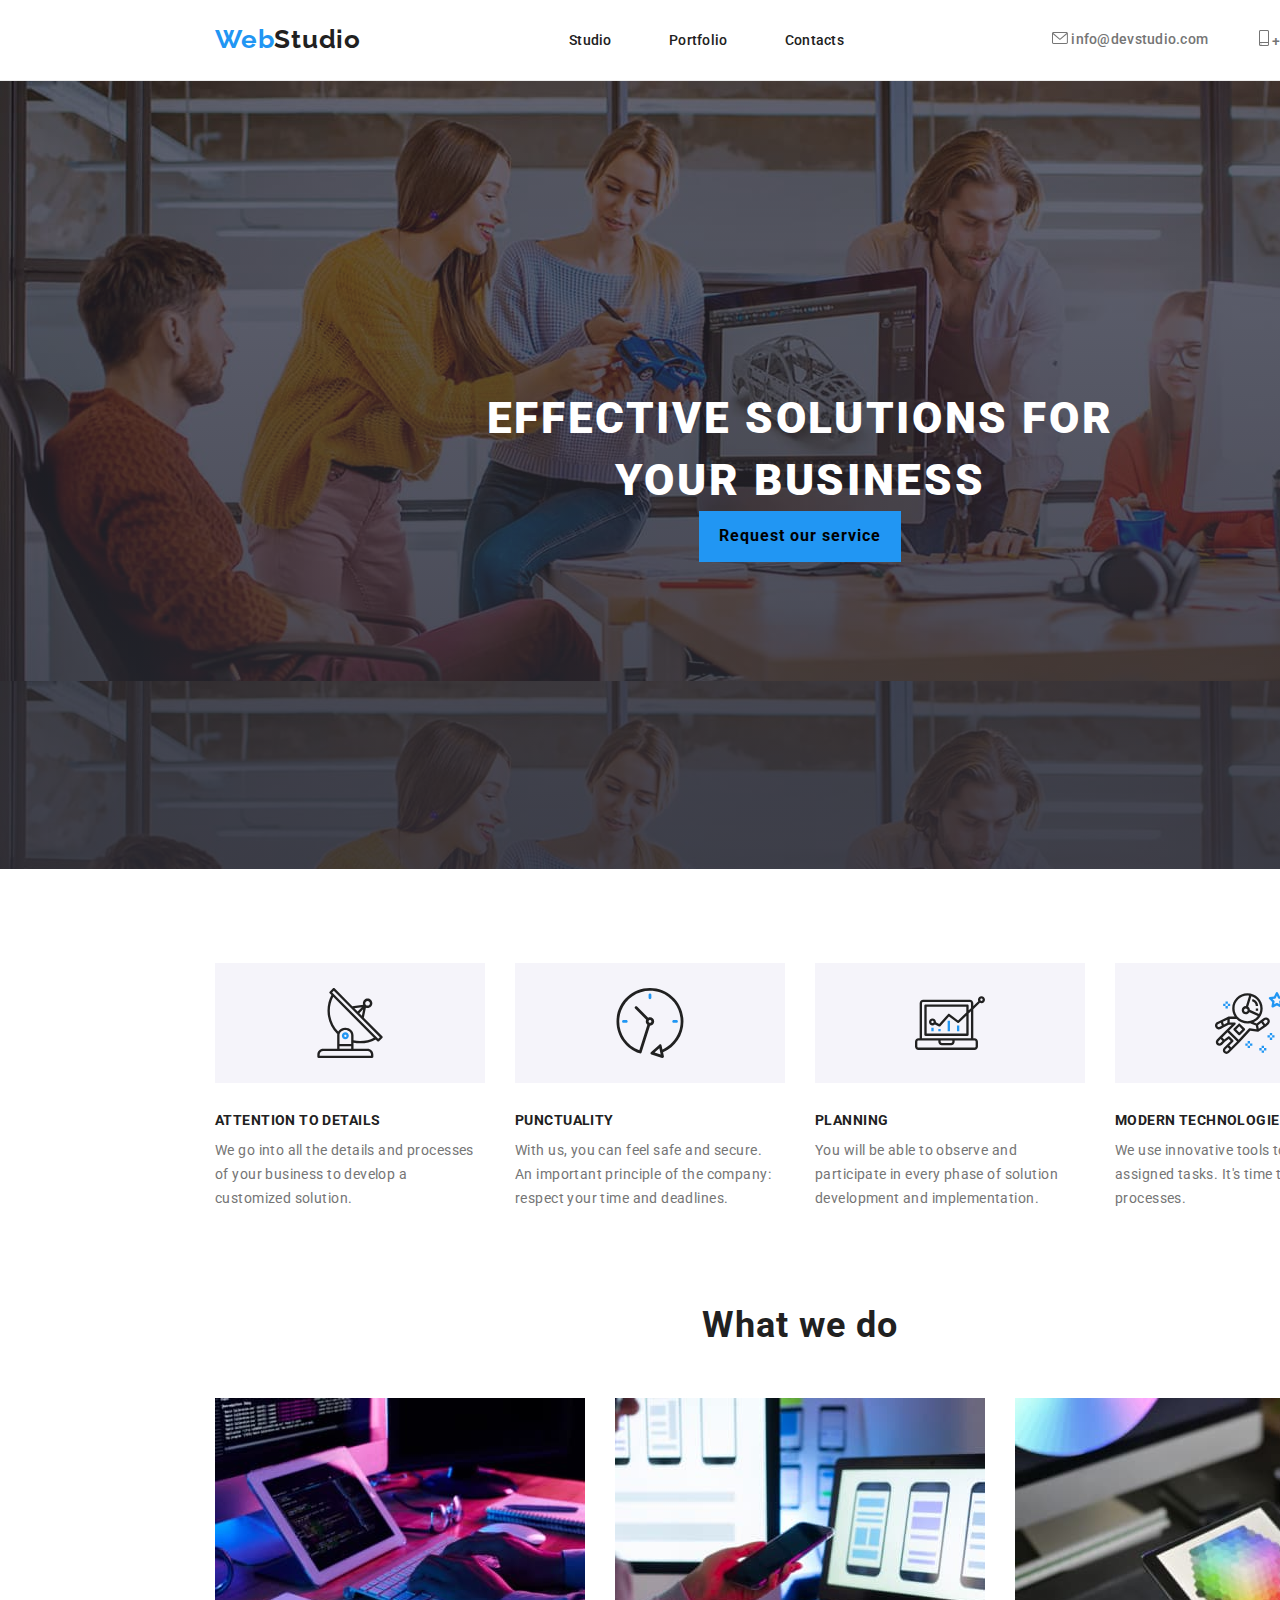
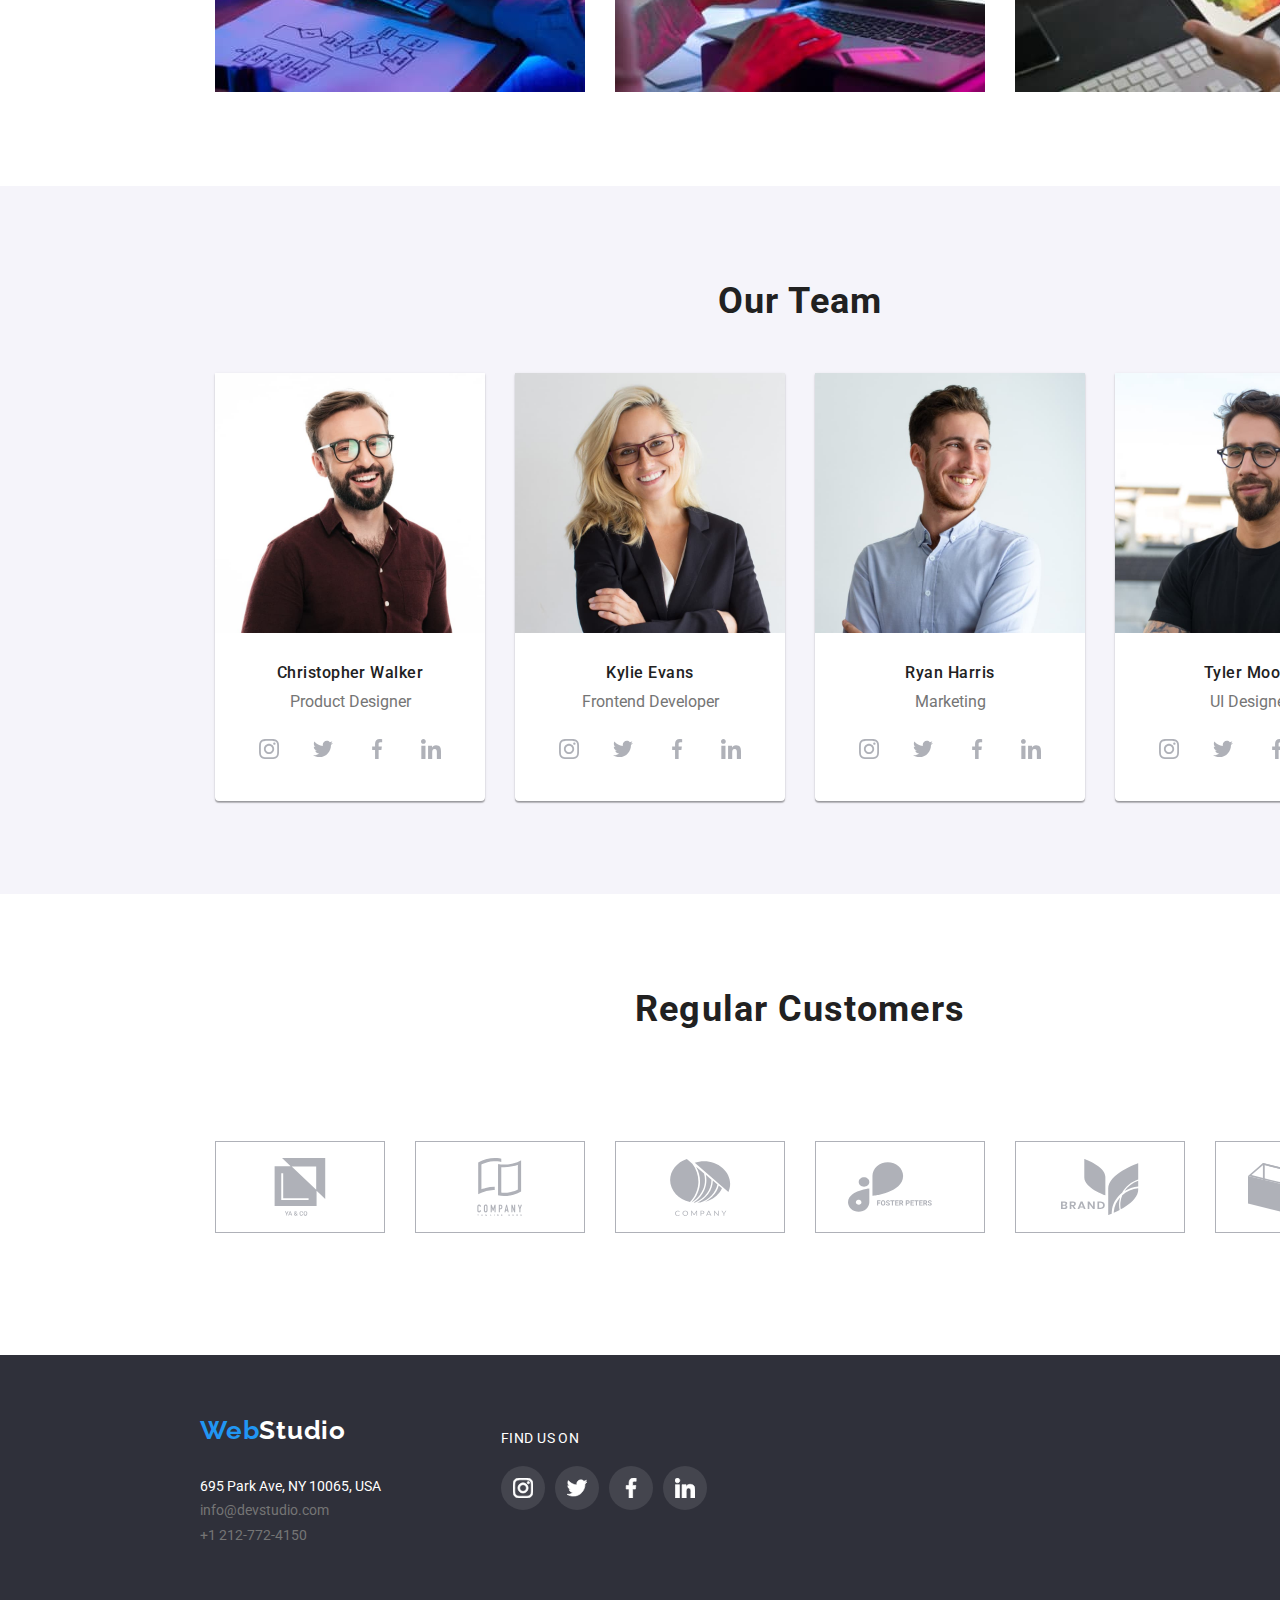
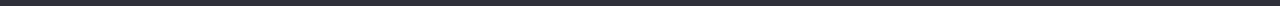
==== index.html @ 1fd12583 "Initial commit" ====
<!DOCTYPE html>
<html lang="en">
  <head>
    <meta charset="UTF-8" />
    <meta name="viewport" content="width=device-width, initial-scale=1.0" />
    <title>Studio</title>
    <!-- Normalizare stiluri/> -->

    <link
      rel="stylesheet"
      href="https://cdnjs.cloudflare.com/ajax/libs/modern-normalize/1.0.0/modern-normalize.min.css"
    />
    <!-- Import fonturi/> -->

    <link rel="preconnect" href="https://fonts.googleapis.com" />
    <link rel="preconnect" href="https://fonts.gstatic.com" crossorigin />
    <link
      href="https://fonts.googleapis.com/css2?family=Raleway:ital,wght@0,100..900;1,100..900&family=Roboto:ital,wght@0,100;0,300;0,400;0,500;0,700;0,900;1,100;1,300;1,400;1,500;1,700;1,900&display=swap"
      rel="stylesheet"
    />
    <!--Link la stiluri css /> -->

    <link rel="stylesheet" href="./css/style.css" />
  </head>
  <body>
    <!--header section-->

    <header class="header section">
      <div class="header container">
        <div class="header__logo">
          <a href="#"
            ><p><span>Web</span>Studio</p></a
          >
        </div>
        <nav class="header__navigation">
          <ul>
            <li><a href="./index.html">Studio</a></li>
            <li><a href="./portfolio.html">Portfolio</a></li>
            <li><a href="">Contacts</a></li>
          </ul>
        </nav>
        <div class="header__info">
          <div class="header__info__email">
            <a href="mailto:info@devstudio.com">
              <svg class="header__info_icon1">
                <use href="./images/icons.svg#icon-envelope" />
              </svg>
              info@devstudio.com</a
            >
          </div>
          <div class="header__info__tel">
            <a href="tel:+12127724150">
              <svg class="header__info_icon2">
                <use href="./images/icons.svg#icon-smartphone" />
              </svg>
              +1 212-772-4150</a
            >
          </div>
        </div>
      </div>
    </header>
    <!--portiune principala a paginii Studio -->
    <main>
      <!--Hero section-->

      <section class="hero-section section">
        <div class="hero-section container">
          <h1 class="hero-section__title">
            EFFECTIVE SOLUTIONS FOR <br />YOUR BUSINESS
          </h1>
          <button class="hero-section__service" type="button">
            Request our service
          </button>
        </div>
      </section>
      <!--What we do section-->

      <section class="we-do-section section">
        <ul class="we-do-section__list container">
          <li>
            <div class="we-do-section__benefits">
              <svg class="we-do-section__icon">
                <use href="./images/icons.svg#icon-antenna" />
              </svg>
            </div>
            <h5>ATTENTION TO DETAILS</h5>
            <p>
              We go into all the details and processes <br />
              of your business to develop a <br />customized solution.
            </p>
          </li>
          <li>
            <div class="we-do-section__benefits">
              <svg class="we-do-section__icon">
                <use href="./images/icons.svg#icon-clock" />
              </svg>
            </div>
            <h5>PUNCTUALITY</h5>
            <p>
              With us, you can feel safe and secure. <br />An important
              principle of the company: <br />respect your time and deadlines.
            </p>
          </li>
          <li>
            <div class="we-do-section__benefits">
              <svg class="we-do-section__icon">
                <use href="./images/icons.svg#icon-diagram" />
              </svg>
            </div>
            <h5>PLANNING</h5>
            <p>
              You will be able to observe and <br />participate in every phase
              of solution <br />development and implementation.
            </p>
          </li>
          <li>
            <div class="we-do-section__benefits">
              <svg class="we-do-section__icon">
                <use href="./images/icons.svg#icon-astronaut" />
              </svg>
            </div>
            <h5>MODERN TECHNOLOGIES</h5>
            <p>
              We use innovative tools to solve <br />assigned tasks. It's time
              to simplify work <br />processes.
            </p>
          </li>
        </ul>
        <h2 class="we-do-section__title">What we do</h2>
        <!--div cu imagini-->
        <div class="we-do-section_images container">
          <img
            src="./images/img1.jpg"
            alt="imagine cu computer"
            width="370"
            height="294"
          />
          <img
            src="./images/img2.jpg"
            alt="imagine cu tel mobile"
            width="370"
            height="294"
          />
          <img
            src="./images/img3.jpg"
            alt="img  cu tableta"
            width="370"
            height="294"
          />
        </div>
      </section>
      <!--Our Team section-->

      <section class="team-section section">
        <h2 class="team-section__title">Our Team</h2>
        <!--Container cu carduri despre membrii echipei-->
        <div class="team-section__cards container">
          <!--Container 1-->
          <div class="team-section__card">
            <img
              src="./images/img4.jpg"
              alt="Christopher Walker imagine"
              width="270"
              height="260"
            />
            <p class="team-section__card__nume">Christopher Walker</p>
            <p class="team-section__card__job">Product Designer</p>
            <ul class="team-section__card__social">
              <li>
                <a href="">
                  <svg class="icon_social">
                    <use href="./images/icons.svg#icon-instagram" />
                  </svg>
                </a>
              </li>
              <li>
                <a href="">
                  <svg class="icon_social">
                    <use href="./images/icons.svg#icon-twitter" />
                  </svg>
                </a>
              </li>
              <li>
                <a href="">
                  <svg class="icon_social">
                    <use href="./images/icons.svg#icon-facebook" />
                  </svg>
                </a>
              </li>
              <li>
                <a href="">
                  <svg class="icon_social">
                    <use href="./images/icons.svg#icon-linkedin" />
                  </svg>
                </a>
              </li>
            </ul>
          </div>
          <!--Container 2-->
          <div class="team-section__card">
            <img
              src="./images/img5.jpg"
              alt="Kylie Evans imagine"
              width="270"
              height="260"
            />
            <p class="team-section__card__nume">Kylie Evans</p>
            <p class="team-section__card__job">Frontend Developer</p>
            <ul class="team-section__card__social">
              <li>
                <a href="">
                  <svg class="icon_social">
                    <use href="./images/icons.svg#icon-instagram" />
                  </svg>
                </a>
              </li>
              <li>
                <a href="">
                  <svg class="icon_social">
                    <use href="./images/icons.svg#icon-twitter" />
                  </svg>
                </a>
              </li>
              <li>
                <a href="">
                  <svg class="icon_social">
                    <use href="./images/icons.svg#icon-facebook" />
                  </svg>
                </a>
              </li>
              <li>
                <a href="">
                  <svg class="icon_social">
                    <use href="./images/icons.svg#icon-linkedin" />
                  </svg>
                </a>
              </li>
            </ul>
          </div>
          <!--Container 3-->
          <div class="team-section__card">
            <img
              src="./images/img6.jpg"
              alt="Ryan Harris imagine"
              width="270"
              height="260"
            />
            <p class="team-section__card__nume">Ryan Harris</p>
            <p class="team-section__card__job">Marketing</p>
            <ul class="team-section__card__social">
              <li>
                <a href="">
                  <svg class="icon_social">
                    <use href="./images/icons.svg#icon-instagram" />
                  </svg>
                </a>
              </li>
              <li>
                <a href="">
                  <svg class="icon_social">
                    <use href="./images/icons.svg#icon-twitter" />
                  </svg>
                </a>
              </li>
              <li>
                <a href="">
                  <svg class="icon_social">
                    <use href="./images/icons.svg#icon-facebook" />
                  </svg>
                </a>
              </li>
              <li>
                <a href="">
                  <svg class="icon_social">
                    <use href="./images/icons.svg#icon-linkedin" />
                  </svg>
                </a>
              </li>
            </ul>
          </div>
          <!--Container 4-->
          <div class="team-section__card">
            <img
              src="./images/img7.jpg"
              alt="Tyler Moore imagine"
              width="270"
              height="260"
            />
            <p class="team-section__card__nume">Tyler Moore</p>
            <p class="team-section__card__job">UI Designer</p>
            <ul class="team-section__card__social">
              <li>
                <a href="">
                  <svg class="icon_social">
                    <use href="./images/icons.svg#icon-instagram" />
                  </svg>
                </a>
              </li>
              <li>
                <a href="">
                  <svg class="icon_social">
                    <use href="./images/icons.svg#icon-twitter" />
                  </svg>
                </a>
              </li>
              <li>
                <a href="">
                  <svg class="icon_social">
                    <use href="./images/icons.svg#icon-facebook" />
                  </svg>
                </a>
              </li>
              <li>
                <a href="">
                  <svg class="icon_social">
                    <use href="./images/icons.svg#icon-linkedin" />
                  </svg>
                </a>
              </li>
            </ul>
          </div>
        </div>
      </section>

      <!--Our Regular Customer section-->
      <section class="customer section">
        <h2 class="customer__title">Regular Customers</h2>
        <!--Container cu sigle-->
        <div class="customer_sigle container">
          <ul class="customer__sigle__list">
            <li>
              <div class="customer__sigla">
                <svg class="customer_icon">
                  <use href="./images/icons.svg#icon-company1" />
                </svg>
              </div>
            </li>
            <li>
              <div class="customer__sigla">
                <svg class="customer_icon">
                  <use href="./images/icons.svg#icon-company2" />
                </svg>
              </div>
            </li>
            <li>
              <div class="customer__sigla">
                <svg class="customer_icon">
                  <use href="./images/icons.svg#icon-company3" />
                </svg>
              </div>
            </li>
            <li>
              <div class="customer__sigla">
                <svg class="customer_icon">
                  <use href="./images/icons.svg#icon-company4" />
                </svg>
              </div>
            </li>
            <li>
              <div class="customer__sigla">
                <svg class="customer_icon">
                  <use href="./images/icons.svg#icon-company5" />
                </svg>
              </div>
            </li>
            <li>
              <div class="customer__sigla">
                <svg class="customer_icon">
                  <use href="./images/icons.svg#icon-company6" />
                </svg>
              </div>
            </li>
          </ul>
        </div>
      </section>
    </main>
    <!--Footer section-->

    <footer class="footer section">
      <div class="footer container">
        <div class="footer__logo">
          <a href="#"
            ><p><span>Web</span>Studio</p></a
          >
        </div>
        <address class="footer__address">
          695 Park Ave, NY 10065, USA <br />
          <a href="mailto:info@devstudio.com">info@devstudio.com</a><br />
          <a href="tel:+12127724150">+1 212-772-4150</a>
        </address>
        <div class="footer__social">
          <p>FIND US ON</p>
          <ul class="footer__social__list">
            <li>
              <a href="">
                <svg class="footer_icon_social">
                  <use href="./images/icons.svg#icon-instagram" />
                </svg>
              </a>
            </li>
            <li>
              <a href="">
                <svg class="footer_icon_social">
                  <use href="./images/icons.svg#icon-twitter" />
                </svg>
              </a>
            </li>
            <li>
              <a href="">
                <svg class="footer_icon_social">
                  <use href="./images/icons.svg#icon-facebook" />
                </svg>
              </a>
            </li>
            <li>
              <a href="">
                <svg class="footer_icon_social">
                  <use href="./images/icons.svg#icon-linkedin" />
                </svg>
              </a>
            </li>
          </ul>
        </div>
      </div>
    </footer>
  </body>
</html>
---- css/style.css ----
:root {
    --blue: #2196F3;
    --white: #FFFFFF;
    --black: #212121;
    --gray: #757575;
    --black-background: #2F303A;
    --gray-background: #F5F4FA;
    --gray-icon: #afb1b8;
    --primary-font: 'Roboto', sans-serif;
    --secondary-font: 'Raleway', sans-serif;
}
* {
    margin: 0;
    padding: 0;
    box-sizing: border-box;
}
body {
font-family: var(--primary-font);
color: var(--black);
}

.section {
    width: 1600px;
    margin: 0 auto;
    padding: 94px 0;
}
.container {
    width: 1200px;
    display: flex;
    margin: auto;
}

/* Header section style*/
.header.section {
    width: 1600px;
    padding: 0;
    border-bottom: 1px solid #ECECEC;
}
.header.container {
    height: 80px;
    justify-content:space-between;
    align-items: center;
    padding: 0 15px;
}
.header__logo a,
.footer__logo a {
    font-family: var(--secondary-font);
    font-size: 26px;
    font-weight: 700;
    line-height: 1.2;
    letter-spacing: 0.03em;
    text-decoration: none;
}
.header__logo a {
    color: var(--black)
}
.header__logo span,
.footer__logo span {
    color: var(--blue)
}

.header__navigation ul {
    list-style: none;
    display: flex;
    width: 275px;
    justify-content: space-between;
}

.header__navigation a {
    color: var(--black)
} 
.header__info {
    display: flex;
    width: 333px;
    justify-content: space-between;
}
.header__navigation a,
.header__info a {
    text-decoration: none;
    font-weight: 500;
    font-size: 14px;
    line-height: 1.14;
    letter-spacing: 0.02em;
}
.header__info a {
    color: var(--gray);
}

.header__info_icon1 {
    width: 16px;
    height: 12px;
}
.header__info_icon2 {
    width: 10px;
    height: 16px;
}

.header__navigation a:hover,
.header__navigation a:focus {
    color: var(--blue);
}

.header__info__email a:hover,
.header__info__email a:focus {
    stroke: var(--blue);
    color: var(--blue);
}
.header__info__tel a:hover,
.header__info__tel a:focus {
    stroke: var(--blue);
    color: var(--blue);
}
/* Hero section style*/

.hero-section.section {
    background-color: #C4C4C4;
    background-image: linear-gradient(rgba(47, 48, 58, 0.4), rgba(47, 48, 58, 0.8)), 
    url("../images/Img_bg_1.jpg");
}
.hero-section.container {
    height: 600px;
    text-align: center;
    flex-direction: column;
    justify-content: center;
    align-items: center;
    color: var(--white);
 
}
.hero-section__title {
    font-weight: 900;
    font-size: 44px;
    line-height: 1.4;
    letter-spacing: 0.06em;
}
.hero-section__service {
    font-weight: 700;
    font-size: 16px;
    line-height: 1.9;
    letter-spacing: 0.06em;
    background-color: var(--blue);
    /* color: var(--white); */
    cursor: pointer;
    padding: 10px 20px;
    border: 0px;
}
.hero-section__service:hover,
.hero-section__service:focus {
    transform: scale(1.1);
}

/* WHAT WE DO section style*/

.we-do-section.section {
    background-color: var(--white);
}
.we-do-section__list.container {
    list-style: none;
    justify-content:space-between ;
    width: 1170px;
    margin-bottom: 94px;

}
.we-do-section__benefits {
    width: 270px;
    height: 120px;
    background-color: var(--gray-background);
    display: flex;
    justify-content: center;
    align-items: center;
    margin-bottom: 30px;

}
.we-do-section__icon {
    width: 70px;
    height: 70px;
    /* width: 270px;
    height: 120px;
    padding: 100px 25px; */
}

.we-do-section__list h5 {
    font-size: 14px;
    font-weight: 700;
    line-height: 1.14;
    letter-spacing: 0.03em;
    margin-bottom: 10px;
}

.we-do-section__list p {
    font-size: 14px;
    line-height: 1.7;
    color: var(--gray);
    letter-spacing: 0.03em;
}

.we-do-section__title {
    font-weight: 700;
    font-size: 36px;
    color: var(--black);
    line-height: 1.2;
    letter-spacing: 0.03em;
    margin-bottom: 50px;
    text-align: center;
}

.we-do-section_images > img,
.team-section__card > img,
.portofoliu__exemplu > img {
    display: block;
    max-width: 100%;
    height: auto;
}
.we-do-section_images.container {
    display: flex;
    justify-content: space-between;
    width: 1170px;
}

/* OUR TEAM section style */

.team-section.section {
    background-color: var(--gray-background);
    height: 708px;
    text-align: center;
}
.team-section__title {
    font-weight: 700;
    font-size: 36px;
    line-height: 1.2;
    letter-spacing: 0.03em;
    margin-bottom: 50px;
}
.team-section__cards.container {
    width: 1170px;
    justify-content:center;
    gap: 30px;
    margin: auto; 
}
.team-section__card {
    width: 270px;
    height: 428px;
    background: var(--white);
    border-radius: 0px 0px 4px 4px;
    box-shadow: 
    0px 2px 1px 0px #00000033, 
    0px 1px 1px 0px #00000024, 
    0px 1px 3px 0px #0000001F;

}
.team-section__card__nume {
    font-weight: 500;
    font-size: 16px;
    line-height: 1.2;
    letter-spacing: 0.03em;
    margin-top: 30px;
    margin-bottom: 10px;
}
.team-section__card__job {
    font-size: 16px;
    line-height: 1.2;
    color: var(--gray);

}

.team-section__card__social {
    list-style: none;
    display: flex;
    justify-content:space-between; 
    margin: 16px 32px 30px;

}
.team-section__card__social li {
    width: 44px;
    height: 44px;
    padding:12px;
    background-color: var(--white);
    border-radius: 50%;
}
.icon_social {
    width: 20px;
    height: 20px;
    fill: var(--gray-icon)
}
.team-section__card__social li:hover,
.team-section__card__social li:focus {
    background-color: var(--blue);
}
.team-section__card__social li:hover .icon_social,
.team-section__card__social li:focus .icon_social {
    fill: var(--white);
}


/* OUR REGULAR CUSTOMERS Section Style */

.customer.section {
    /* height: 708px; */
    background-color: var(--white);
    text-align:center;
}

.customer__title {
    font-size: 36px;
    font-weight: 700;
    line-height: 1.2;
    letter-spacing: 0.03em;
    margin-bottom: 50px;
}
.customer_sigle.container {
    width: 1170px;
}

.customer__sigle__list {
    display: flex;
    list-style: none;
    gap:30px;
} 

.customer__sigla {
    width: 170px;
    height: 92px;
    display: flex;
    justify-content: center;
    padding: 16px 32px;
    margin-top: 60px;
    margin-bottom: 28px;
    border: 1px solid #AFB1B8;
}
.customer_icon {
    fill: var(--gray-icon);
}

.customer__sigla:hover {
    border-color: var(--blue);
}
.customer__sigla:hover .customer_icon {
    fill: var(--blue);
}
/* Footer section style*/

.footer.section {
    padding: 0;
    background-color: var(--black-background);
    height: 251px;
}
.footer.container {
    height: 251px;
    flex-direction: column; 
    justify-content:flex-start; 
    flex-wrap: wrap;
    
}

.footer__logo {
    width: 140px;
    margin-top: 60px;
    margin-bottom: 28px; 
}
.footer__logo a {
    color: var(--white);
}
.footer__address {
    width: 231px;
    height: 72px;
    color: var(--white);
    font-weight: 400;
    font-size: 14px;
    line-height: 1.75;
    font-style: normal; 


}
.footer__address a {
    color: var(--white);
    text-decoration: none;
    cursor: pointer; 
 } 

.footer__social {
    margin-top: 75px;
    margin-left: 70px;
    margin-right: 878px;
    display: flex;
    width: 206px;
    height: 80px;
    color: var(--white);
    flex-direction: column;
}
.footer__social__list {
    list-style: none;
    display: flex;
    justify-content: space-between;
    margin-top: 20px;
    
}

.footer__social__list li {
    width: 44px;
    height: 44px;
    padding: 12px;
    background-color: rgba(255, 255, 255, 0.1);
    border-radius: 50%;
}
.footer_icon_social {
    width: 20px;
    height: 20px;
    fill: var(--white);
    stroke: white;
}

.footer__address a {
    color: var(--gray);
}
.footer__social p {
    font-size: 14px;
    font-weight: 700px;
    line-height: 1.17;
    letter-spacing: 0.03em;
}
.footer__social__list li:hover,
.footer__social__list li:focus {
    background-color: var(--blue);
}
   
 /* PORTOFOLIU style */

 .portofoliu.section {
    background-color: var(--white);
    margin: auto;

 }
 
 .portofoliu__navigare__lista.container {
    width: 1170px;
    justify-content: center;
    gap: 8px;
    list-style: none;
    margin-bottom: 50px;
  
 }

 /* butoanele de navigare*/
 .portofoliu__navigare button {
    font-weight: 500;
    font-size: 16px;
    line-height: 1.6;
    text-align: center;
    background-color: var(--gray-background);
    cursor: pointer;
    padding: 6px 22px;
    border: 0px;
 }
 .portofoliu__navigare button:hover,
 .portofoliu__navigare button:focus {
    background-color: var(--blue);
    color: var(--white);
    box-shadow: 
    0px 2px 2px 0px #0000001F,
    0px 1px 2px 0px #00000014,
    0px 3px 1px 0px #0000001A;
 }
 /* exemple din portofoliu*/

 .portofoliu__exemple.container {
    width: 1170px;
    flex-wrap: wrap;
    justify-content: center;
    gap: 30px;
    margin: auto;
 }
.portofoliu__exemplu__nume {
    font-weight: 700;
    font-size: 18px;
    line-height: 2;
    letter-spacing: 0.06em;
    padding-left: 24px;
    padding-top: 20px;
    padding-bottom: 4px;
    text-align: left;
    border-left: 1px solid #EEEEEE;
    border-right: 1px solid #EEEEEE;
}
.portofoliu__exemplu__tip {
    /* font-weight: 400; */
    font-size: 16px;
    line-height: 1.9;
    color: var(--gray);
    letter-spacing: 0.03em;
    text-align: left;
    padding-left: 24px;
    padding-bottom: 20px;
    border-left: 1px solid #EEEEEE;
    border-right: 1px solid #EEEEEE;
    border-bottom: 1px solid #EEEEEE;
}
.portofoliu__exemplu:hover,
.portofoliu__exemplu:focus {
    box-shadow: 
    1px 4px 6px 0px #00000029,
    0px 4px 4px 0px #0000000F,
    0px 1px 1px 0px #0000001F;
}
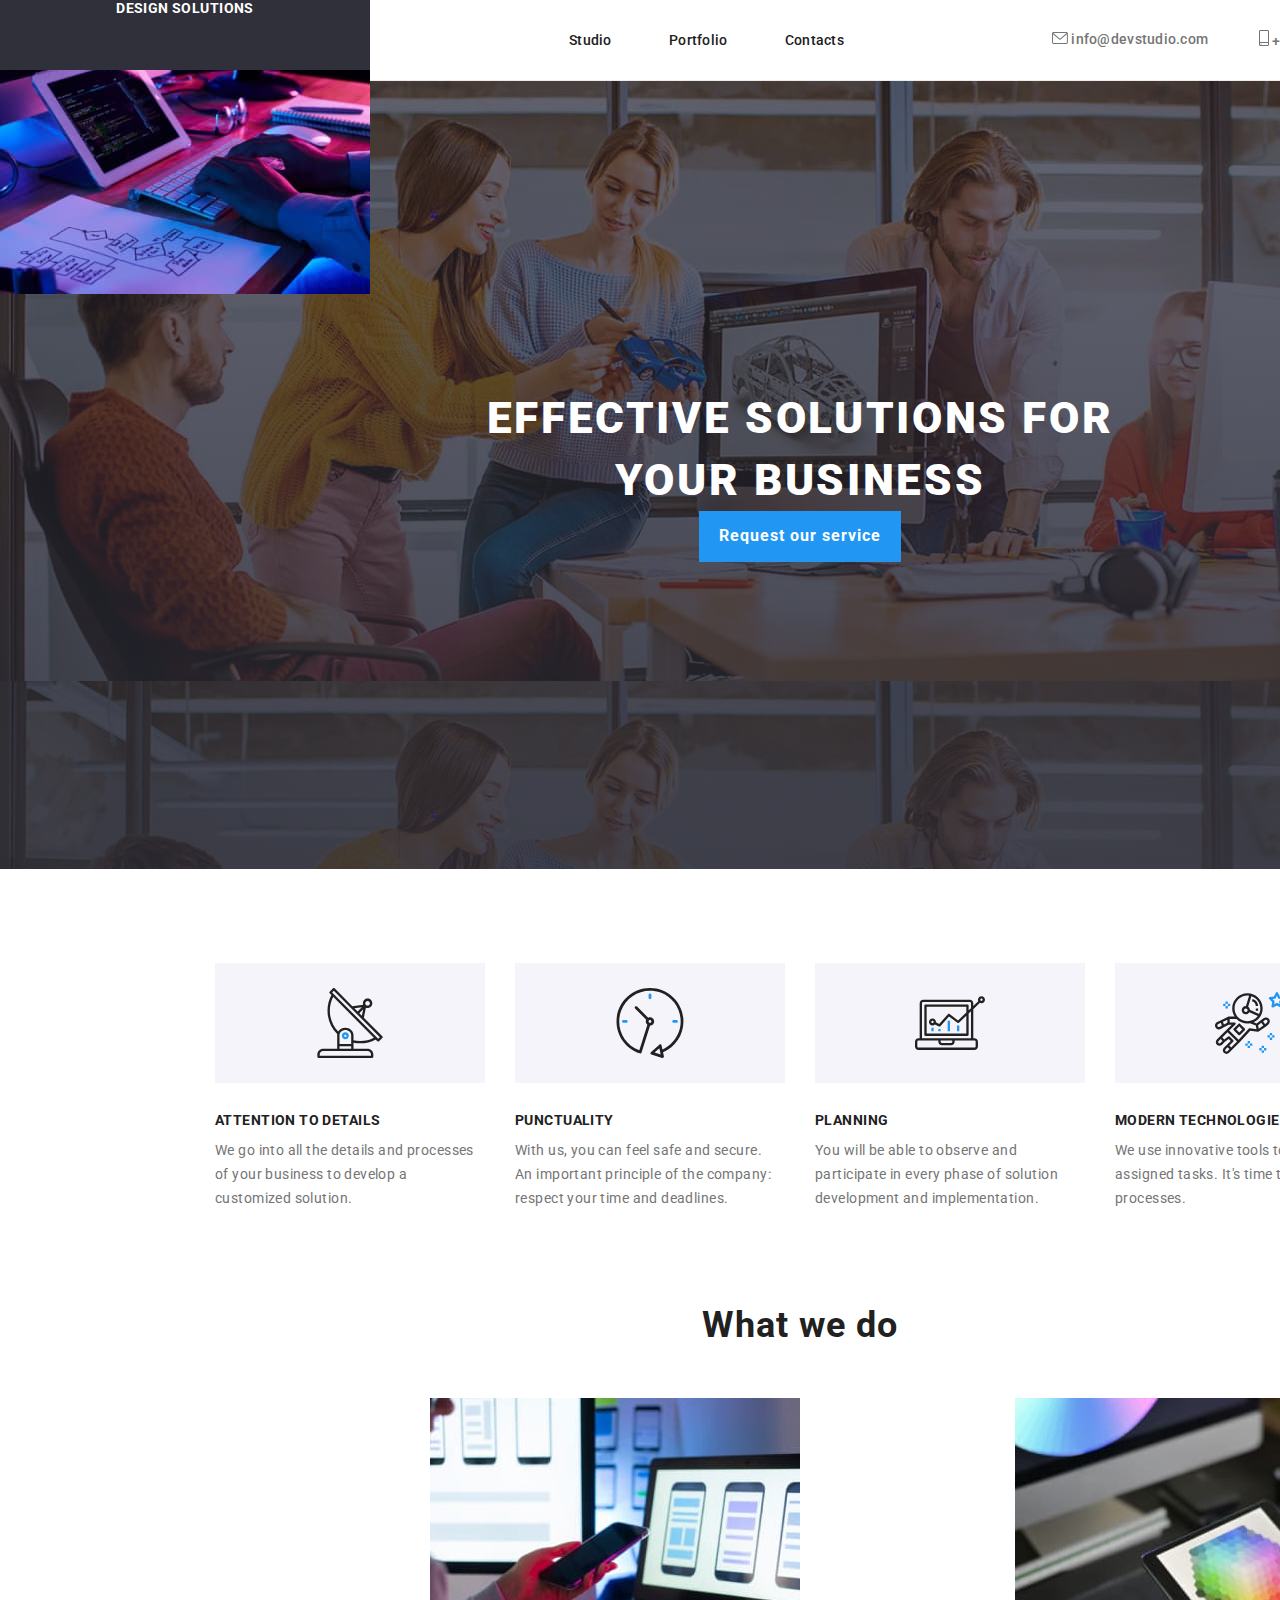
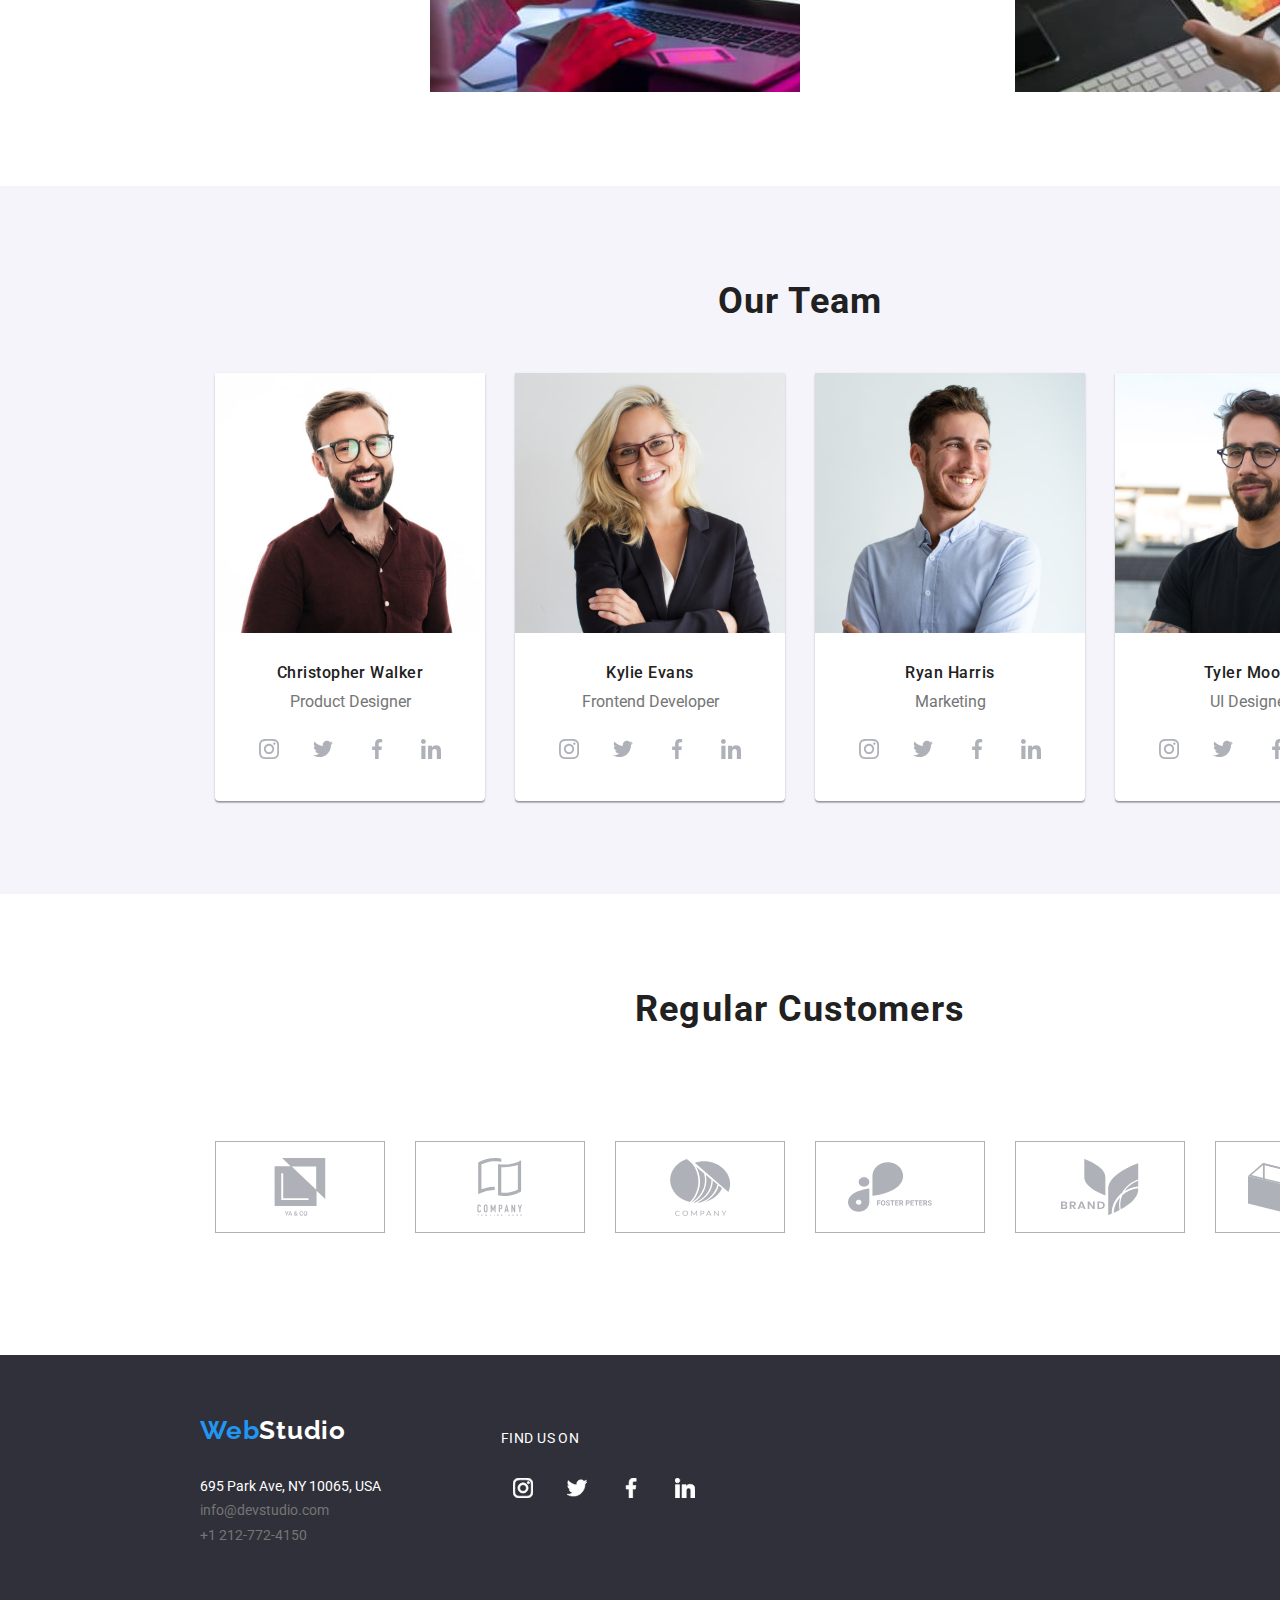
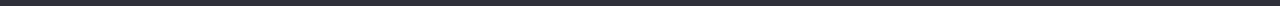
==== commit 1445f950: "transition for all hover and fovus" ====
--- a/index.html
+++ b/index.html
@@ -129,24 +129,37 @@
         <h2 class="we-do-section__title">What we do</h2>
         <!--div cu imagini-->
         <div class="we-do-section_images container">
-          <img
-            src="./images/img1.jpg"
-            alt="imagine cu computer"
-            width="370"
-            height="294"
-          />
-          <img
-            src="./images/img2.jpg"
-            alt="imagine cu tel mobile"
-            width="370"
-            height="294"
-          />
-          <img
-            src="./images/img3.jpg"
-            alt="img  cu tableta"
-            width="370"
-            height="294"
-          />
+          <div calss="we-do-section__image">
+            <div class="imagine">
+              <img
+                src="./images/img1.jpg"
+                alt="imagine cu computer"
+                width="370"
+                height="294"
+              />
+            </div>
+            <div class="we-do-section_images__bg-and-text">DESKTOP APPS</div>
+          </div>
+          <div calss="we-do-section__image">
+            <img
+              src="./images/img2.jpg"
+              alt="imagine cu tel mobile"
+              width="370"
+              height="294"
+            />
+            <div class="we-do-section_images__bg-and-text">MOBILE APPS</div>
+          </div>
+          <div calss="we-do-section__image">
+            <img
+              src="./images/img3.jpg"
+              alt="img  cu tableta"
+              width="370"
+              height="294"
+            />
+            <div class="we-do-section_images__bg-and-text">
+              DESIGN SOLUTIONS
+            </div>
+          </div>
         </div>
       </section>
       <!--Our Team section-->
@@ -321,7 +334,6 @@
           </div>
         </div>
       </section>
-
       <!--Our Regular Customer section-->
       <section class="customer section">
         <h2 class="customer__title">Regular Customers</h2>
--- a/css/style.css
+++ b/css/style.css
@@ -67,7 +67,7 @@
 }
 
 .header__navigation a {
-    color: var(--black)
+    color: var(--black); 
 } 
 .header__info {
     display: flex;
@@ -81,6 +81,9 @@
     font-size: 14px;
     line-height: 1.14;
     letter-spacing: 0.02em;
+    transition-property: color;
+    transition-duration: 250ms;
+    transition-timing-function: cubic-bezier(0.4, 0, 0.2, 1);
 }
 .header__info a {
     color: var(--gray);
@@ -138,7 +141,7 @@
     line-height: 1.9;
     letter-spacing: 0.06em;
     background-color: var(--blue);
-    /* color: var(--white); */
+    color: var(--white);
     cursor: pointer;
     padding: 10px 20px;
     border: 0px;
@@ -211,9 +214,42 @@
     height: auto;
 }
 .we-do-section_images.container {
-    display: flex;
     justify-content: space-between;
     width: 1170px;
+    height: 294px;
+}
+
+.we-do-section__image {
+    width: 370px;
+    height: 294px; 
+    display: flex;
+    flex-direction: column;
+    justify-content: center;
+    align-items: center;
+    position: relative;
+}
+.imagine {
+    position: absolute;
+    top: 0;
+    left: 0;
+    z-index: 1;
+}
+
+.we-do-section_images__bg-and-text {
+    position: absolute;
+    left: 0;
+    top: 0;
+    width: 370px;
+    height: 70px;
+    background-color: var(--black-background);
+    font-weight: 700;
+    font-size: 14px;
+    color: var(--white);
+    line-height: 1.2;
+    letter-spacing: 0.03em;
+    text-align: center;
+    z-index: 2;
+    
 }
 
 /* OUR TEAM section style */
@@ -275,6 +311,9 @@
     padding:12px;
     background-color: var(--white);
     border-radius: 50%;
+    transition-property: background-color, fill;
+    transition-duration: 250ms;
+    transition-timing-function: cubic-bezier(0.4, 0, 0.2, 1);
 }
 .icon_social {
     width: 20px;
@@ -325,9 +364,15 @@
     margin-top: 60px;
     margin-bottom: 28px;
     border: 1px solid #AFB1B8;
+    transition-property: border-color;
+    transition-duration: 250ms;
+    transition-timing-function: cubic-bezier(0.4, 0, 0.2, 1);
 }
 .customer_icon {
     fill: var(--gray-icon);
+    transition-property: fill;
+        transition-duration: 250ms;
+        transition-timing-function: cubic-bezier(0.4, 0, 0.2, 1);
 }
 
 .customer__sigla:hover {
@@ -398,8 +443,11 @@
     width: 44px;
     height: 44px;
     padding: 12px;
-    background-color: rgba(255, 255, 255, 0.1);
+    background-color: var(--black-background);
     border-radius: 50%;
+    transition-property: background-color;
+    transition-duration: 250ms;
+    transition-timing-function: cubic-bezier(0.4, 0, 0.2, 1);
 }
 .footer_icon_social {
     width: 20px;
@@ -449,6 +497,9 @@
     cursor: pointer;
     padding: 6px 22px;
     border: 0px;
+    transition-property: background-color, color, box-shadow;
+    transition-duration: 250ms;
+    transition-timing-function: cubic-bezier(0.4, 0, 0.2, 1);
  }
  .portofoliu__navigare button:hover,
  .portofoliu__navigare button:focus {
@@ -468,6 +519,7 @@
     gap: 30px;
     margin: auto;
  }
+
 .portofoliu__exemplu__nume {
     font-weight: 700;
     font-size: 18px;
@@ -479,7 +531,34 @@
     text-align: left;
     border-left: 1px solid #EEEEEE;
     border-right: 1px solid #EEEEEE;
-}
+    
+}
+ .portofoliu__exemplu__img {
+     position: relative;
+     overflow: hidden;
+ }
+.portofoliu-overlay {
+    position: absolute;
+    top: 0;
+    left :0;
+    width: 100%;
+    height: 100%;
+    background-color: var(--blue);
+    opacity: 0.9;
+    color: var(--white);
+    transform: translateY(100%);
+    transition-duration: 500ms;
+    display: flex;
+    justify-content: center;
+    align-items: center;
+    text-align: center;
+   
+  
+}
+.portofoliu__exemplu:hover .portofoliu-overlay {
+    transform: translateY(0%);
+}
+
 .portofoliu__exemplu__tip {
     /* font-weight: 400; */
     font-size: 16px;
@@ -499,4 +578,4 @@
     1px 4px 6px 0px #00000029,
     0px 4px 4px 0px #0000000F,
     0px 1px 1px 0px #0000001F;
-}+}
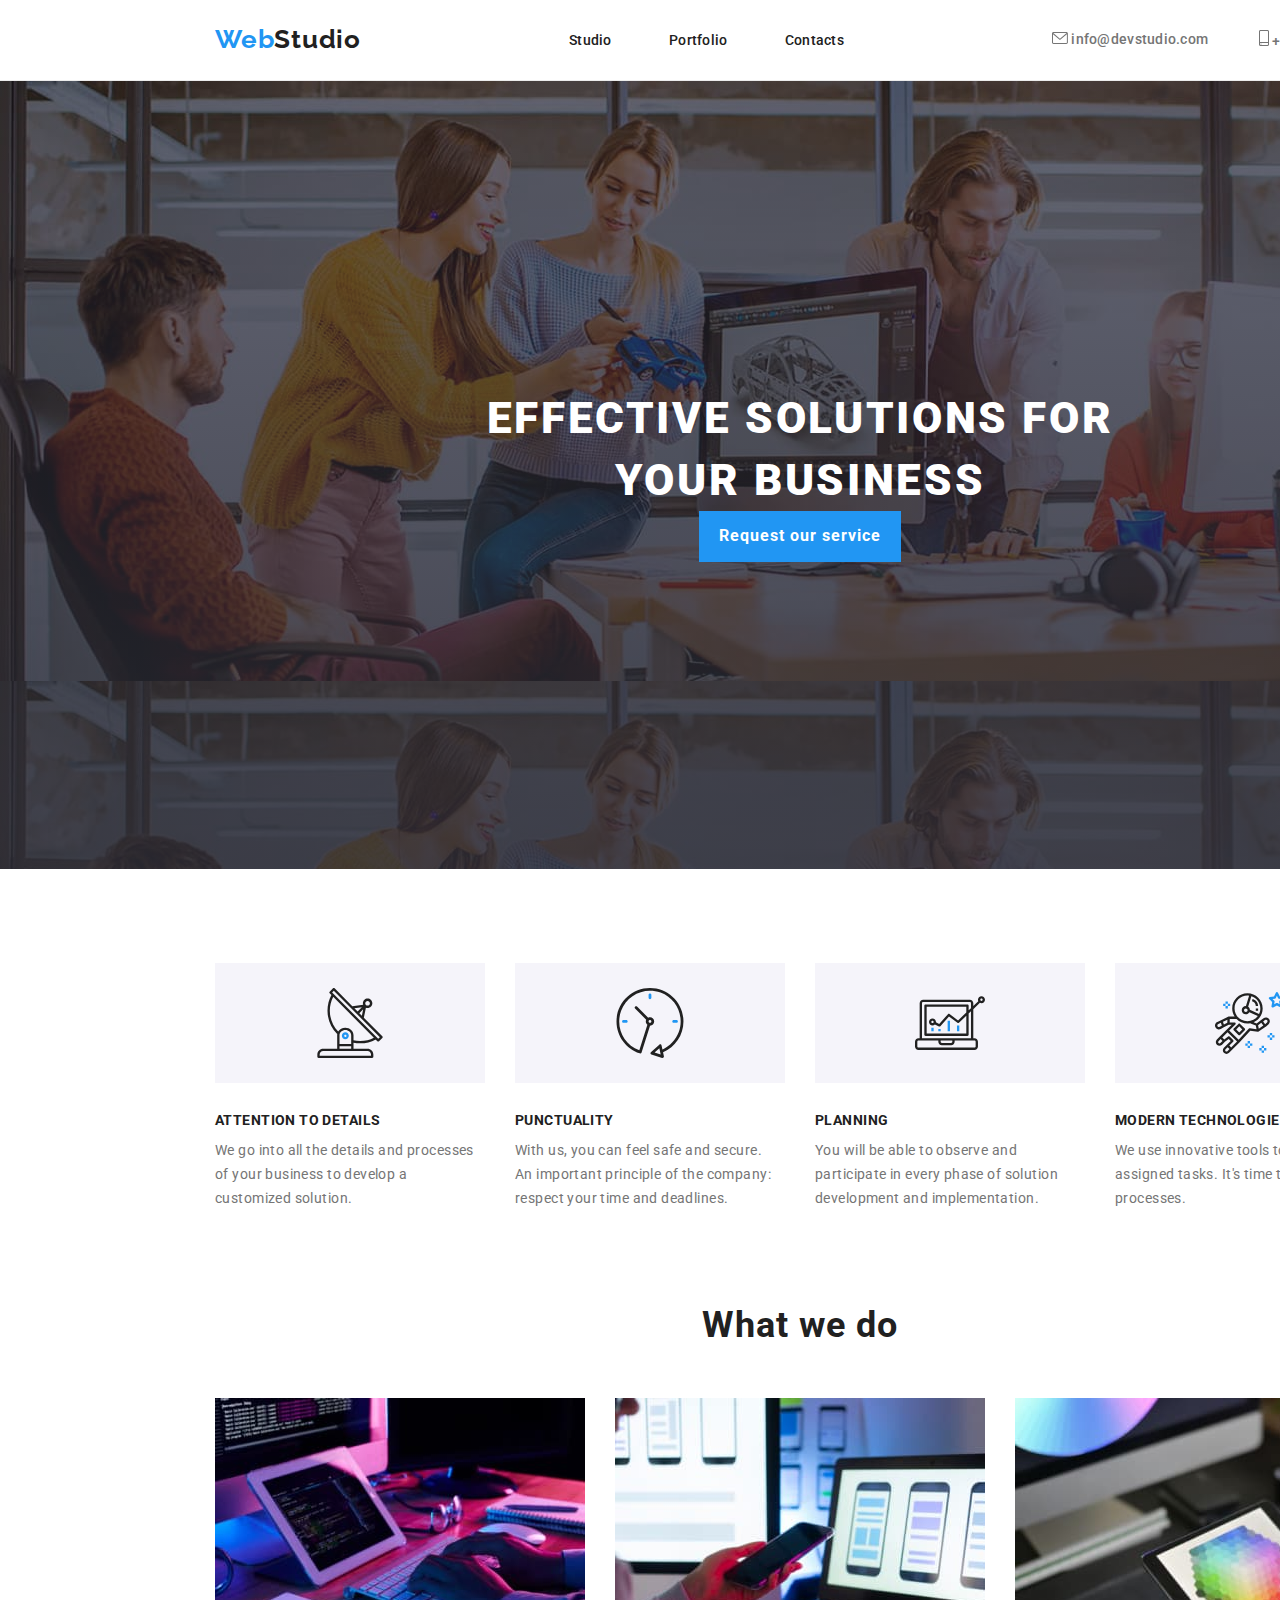
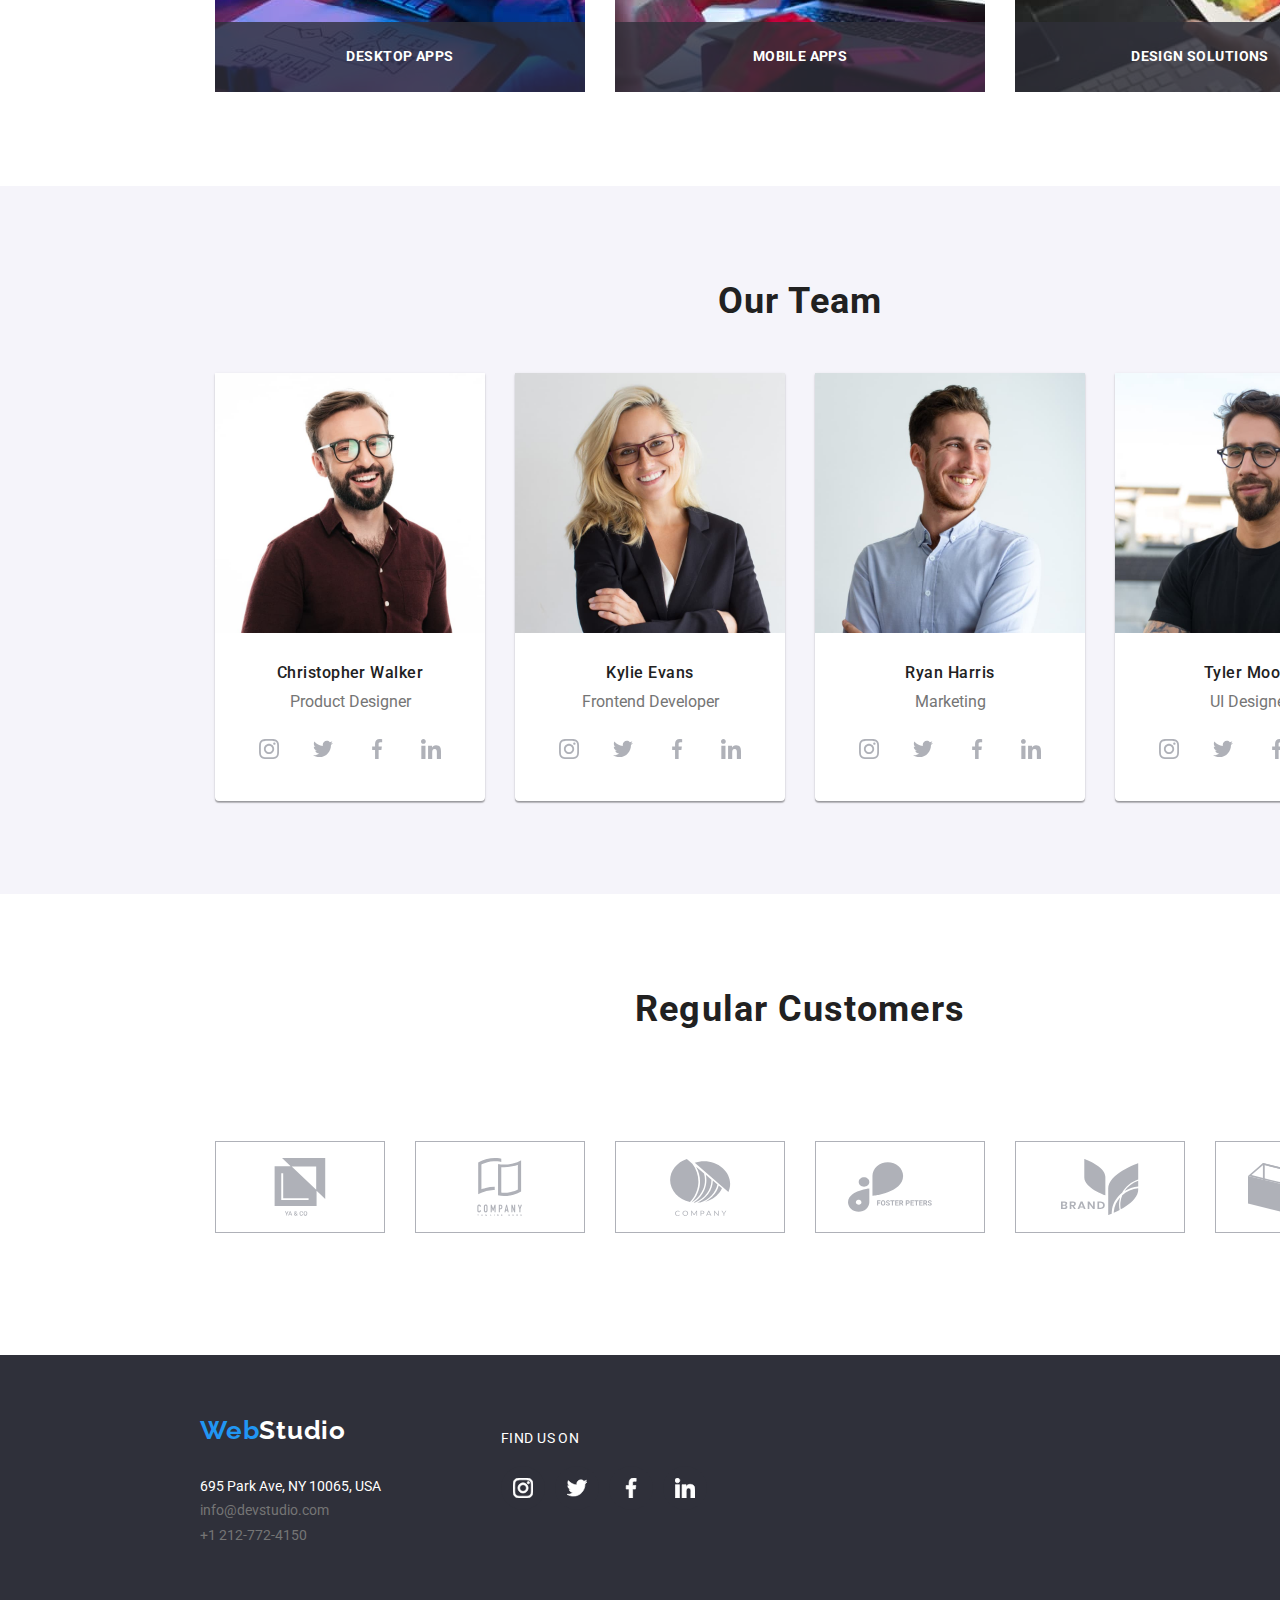
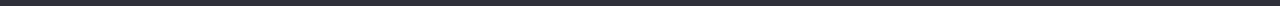
==== commit d62553ef: "adaugat text si bg in sect what we do" ====
--- a/index.html
+++ b/index.html
@@ -129,36 +129,36 @@
         <h2 class="we-do-section__title">What we do</h2>
         <!--div cu imagini-->
         <div class="we-do-section_images container">
-          <div calss="we-do-section__image">
-            <div class="imagine">
-              <img
-                src="./images/img1.jpg"
-                alt="imagine cu computer"
-                width="370"
-                height="294"
-              />
-            </div>
-            <div class="we-do-section_images__bg-and-text">DESKTOP APPS</div>
-          </div>
-          <div calss="we-do-section__image">
+          <div class="imagine one">
+            <img
+              src="./images/img1.jpg"
+              alt="imagine cu computer"
+              width="370"
+              height="294"
+            />
+          </div>
+          <div class="we-do-section_images__bg-and-text one">DESKTOP APPS</div>
+
+          <div class="imagine two">
             <img
               src="./images/img2.jpg"
               alt="imagine cu tel mobile"
               width="370"
               height="294"
             />
-            <div class="we-do-section_images__bg-and-text">MOBILE APPS</div>
-          </div>
-          <div calss="we-do-section__image">
+          </div>
+          <div class="we-do-section_images__bg-and-text two">MOBILE APPS</div>
+
+          <div class="imagine three">
             <img
               src="./images/img3.jpg"
               alt="img  cu tableta"
               width="370"
               height="294"
             />
-            <div class="we-do-section_images__bg-and-text">
-              DESIGN SOLUTIONS
-            </div>
+          </div>
+          <div class="we-do-section_images__bg-and-text three">
+            DESIGN SOLUTIONS
           </div>
         </div>
       </section>
--- a/css/style.css
+++ b/css/style.css
@@ -214,44 +214,45 @@
     height: auto;
 }
 .we-do-section_images.container {
+    display: flex;
     justify-content: space-between;
+    align-items: center;
     width: 1170px;
     height: 294px;
-}
-
-.we-do-section__image {
-    width: 370px;
-    height: 294px; 
-    display: flex;
-    flex-direction: column;
-    justify-content: center;
-    align-items: center;
     position: relative;
 }
+
 .imagine {
     position: absolute;
     top: 0;
-    left: 0;
     z-index: 1;
 }
 
 .we-do-section_images__bg-and-text {
     position: absolute;
-    left: 0;
-    top: 0;
+    bottom: 0;
     width: 370px;
     height: 70px;
-    background-color: var(--black-background);
+    background-color: #2F303ACC;
     font-weight: 700;
     font-size: 14px;
     color: var(--white);
     line-height: 1.2;
     letter-spacing: 0.03em;
-    text-align: center;
+    display: flex;
+    justify-content: center;
+    align-items: center;
     z-index: 2;
-    
-}
-
+}
+.one {
+    left: 0;
+}
+.two {
+    left: 400px;
+}
+.three {
+    left: 800px;
+}
 /* OUR TEAM section style */
 
 .team-section.section {
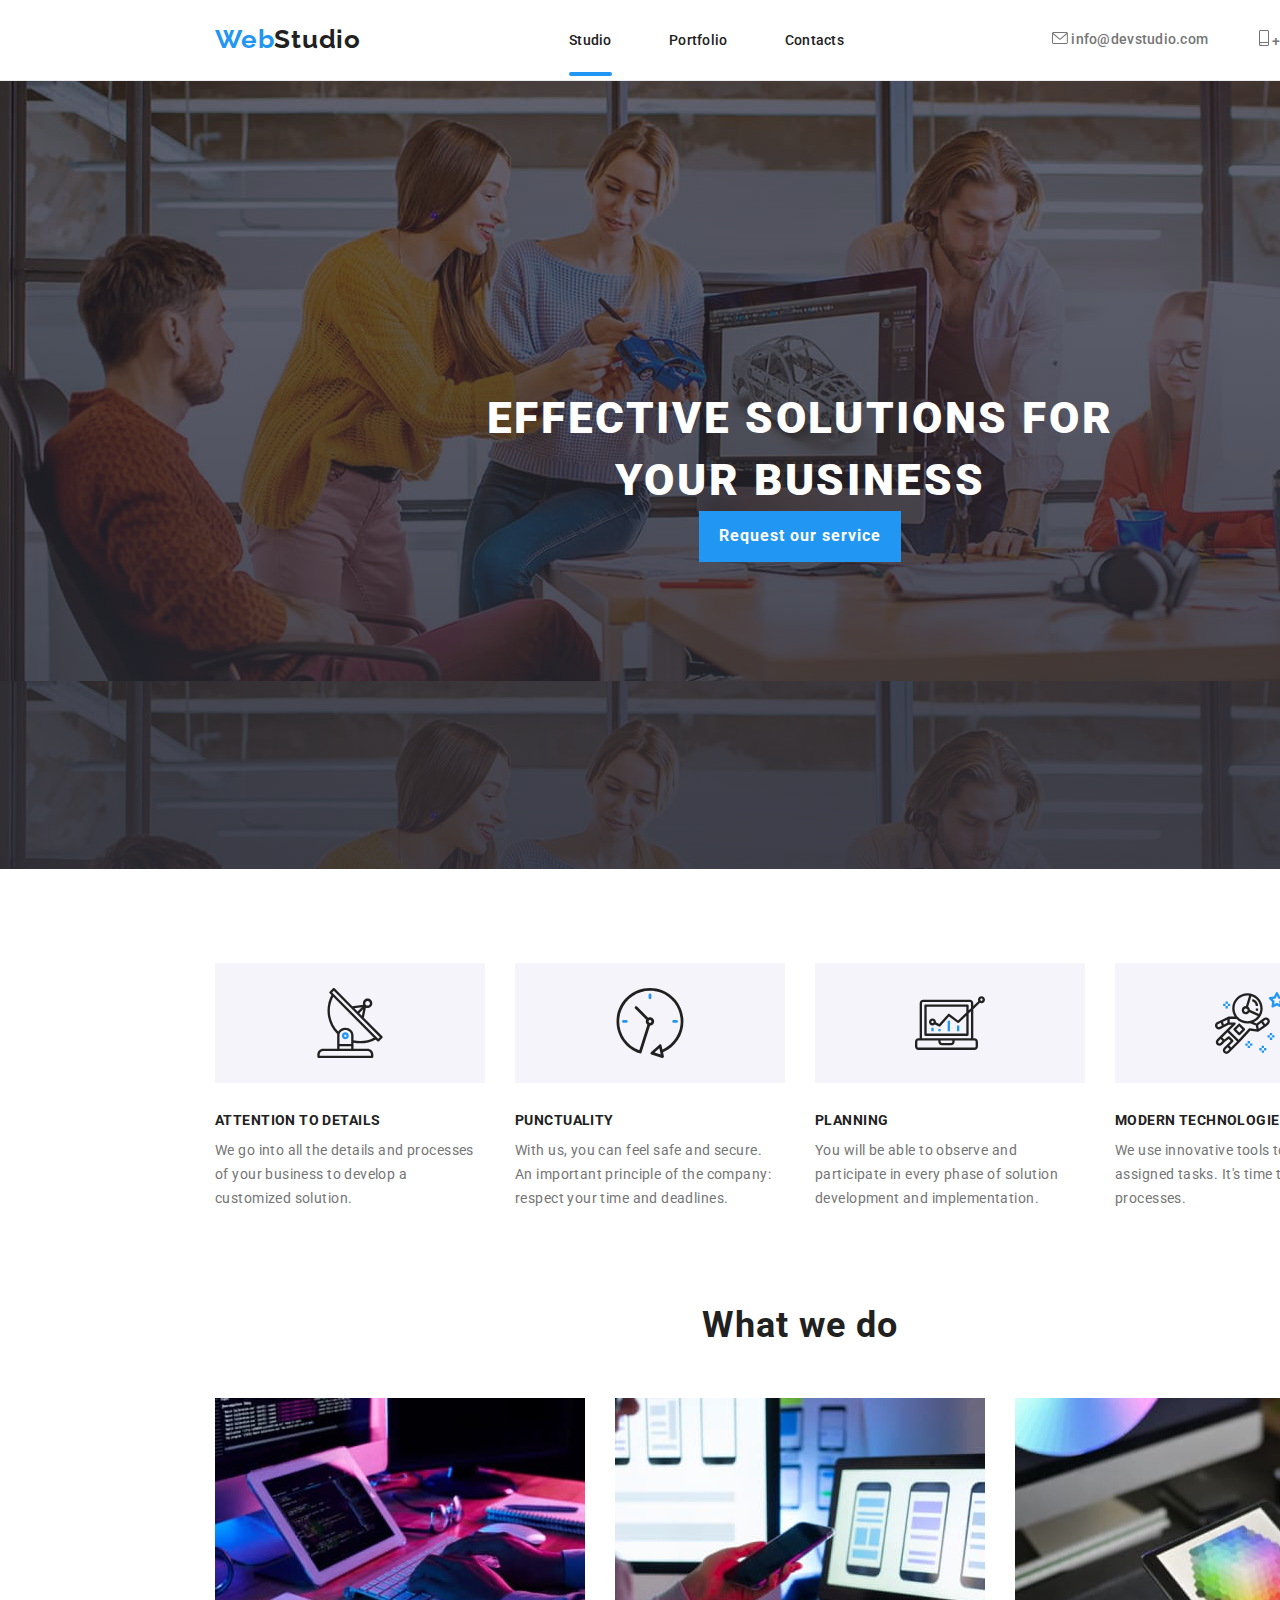
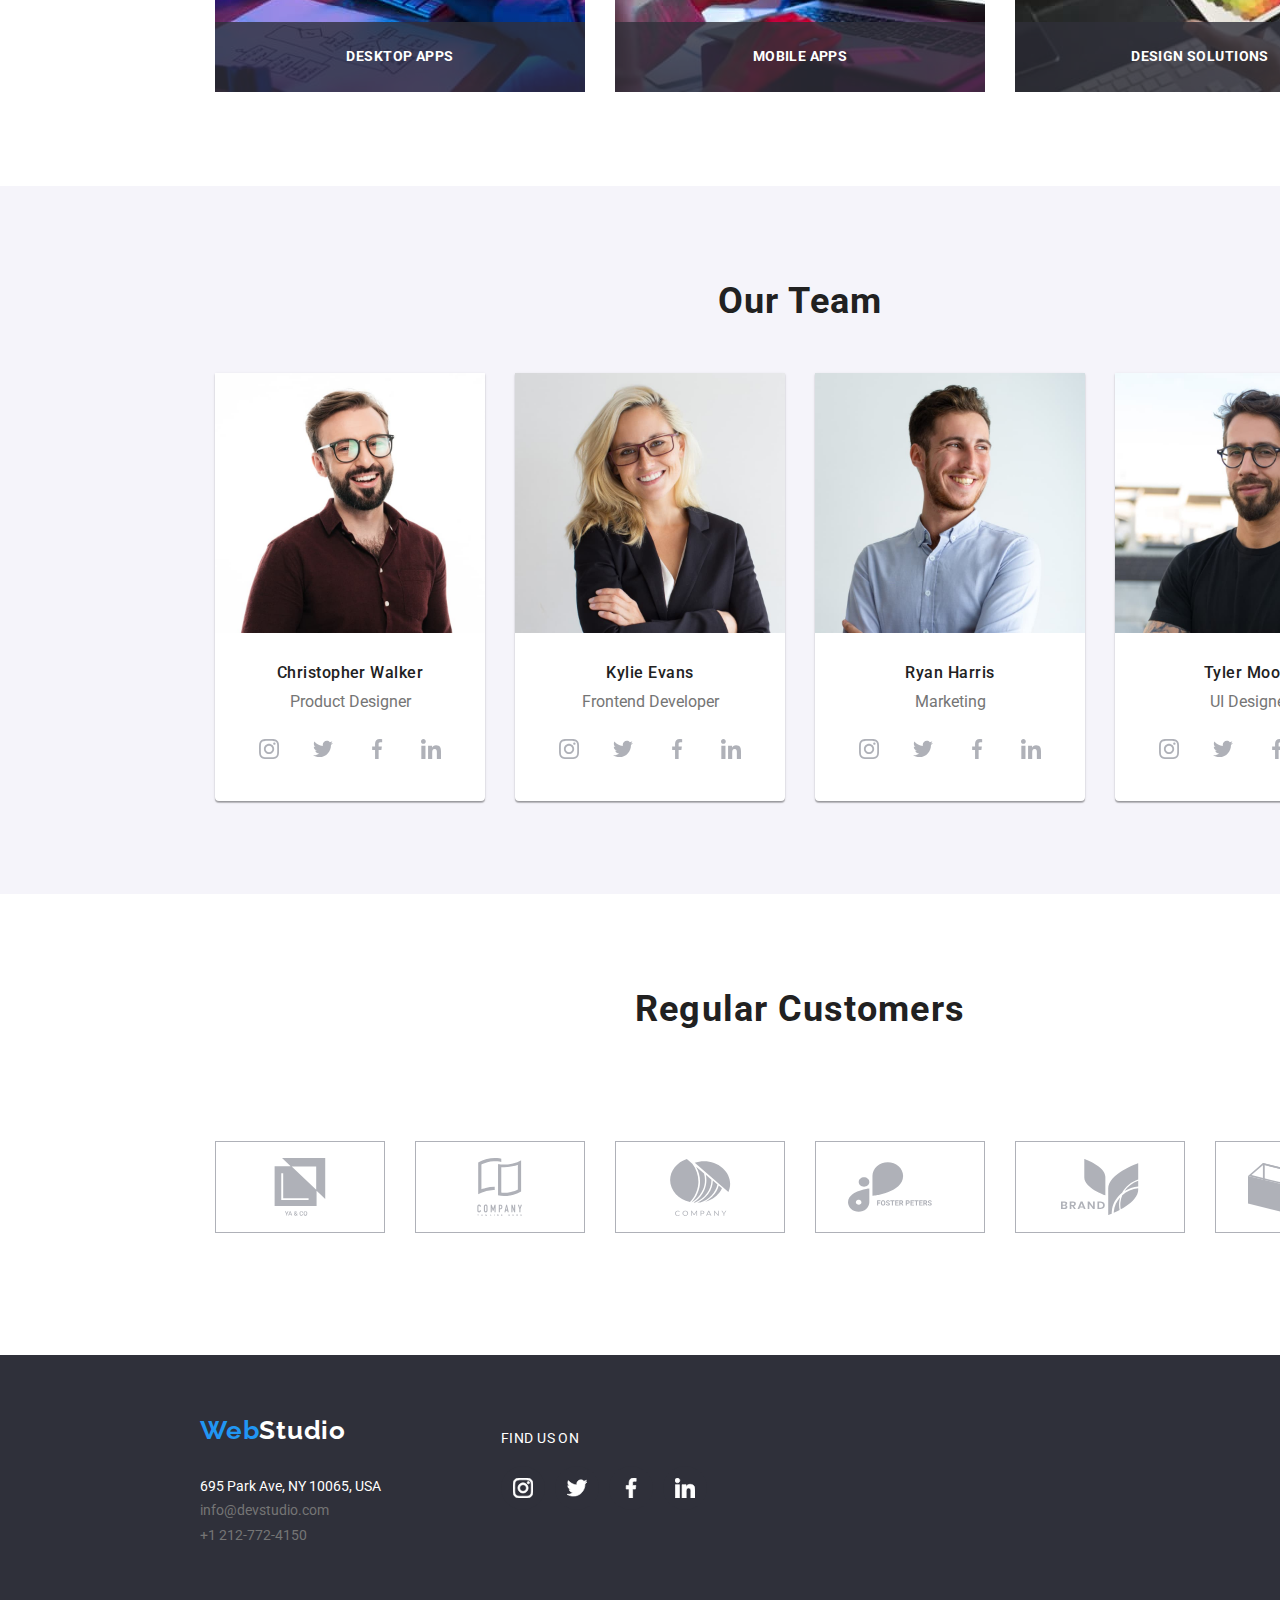
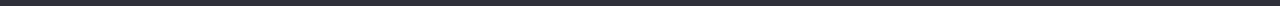
==== commit 15fd87e7: "Adaugat linia ce indica fila curenta" ====
--- a/index.html
+++ b/index.html
@@ -34,7 +34,9 @@
         </div>
         <nav class="header__navigation">
           <ul>
-            <li><a href="./index.html">Studio</a></li>
+            <li>
+              <a href="./index.html" class="active">Studio</a>
+            </li>
             <li><a href="./portfolio.html">Portfolio</a></li>
             <li><a href="">Contacts</a></li>
           </ul>
@@ -68,7 +70,7 @@
           <h1 class="hero-section__title">
             EFFECTIVE SOLUTIONS FOR <br />YOUR BUSINESS
           </h1>
-          <button class="hero-section__service" type="button">
+          <button data-modal-open class="hero-section__service" type="button">
             Request our service
           </button>
         </div>
@@ -435,5 +437,21 @@
         </div>
       </div>
     </footer>
+
+    <!-- Marcaj MODAL cu backdrop, fereastra si buton inchidere -->
+    <div data-modal class="is-hidden">
+      <div data-modal-content>
+        <h2>FEREASTRA MODALA</h2>
+        <button data-modal-close type="button">
+          <a href="">
+            <svg class="buton-modal__X">
+              <use href="./images/symbol-defs.svg#icon-Vector-1-1" />
+            </svg>
+          </a>
+        </button>
+      </div>
+    </div>
+
+    <script src="./modal.js"></script>
   </body>
 </html>
--- a/css/style.css
+++ b/css/style.css
@@ -9,14 +9,16 @@
     --primary-font: 'Roboto', sans-serif;
     --secondary-font: 'Raleway', sans-serif;
 }
+
 * {
     margin: 0;
     padding: 0;
     box-sizing: border-box;
 }
+
 body {
-font-family: var(--primary-font);
-color: var(--black);
+    font-family: var(--primary-font);
+    color: var(--black);
 }
 
 .section {
@@ -24,6 +26,7 @@
     margin: 0 auto;
     padding: 94px 0;
 }
+
 .container {
     width: 1200px;
     display: flex;
@@ -36,12 +39,14 @@
     padding: 0;
     border-bottom: 1px solid #ECECEC;
 }
+
 .header.container {
     height: 80px;
-    justify-content:space-between;
+    justify-content: space-between;
     align-items: center;
     padding: 0 15px;
 }
+
 .header__logo a,
 .footer__logo a {
     font-family: var(--secondary-font);
@@ -51,9 +56,11 @@
     letter-spacing: 0.03em;
     text-decoration: none;
 }
+
 .header__logo a {
     color: var(--black)
 }
+
 .header__logo span,
 .footer__logo span {
     color: var(--blue)
@@ -67,13 +74,16 @@
 }
 
 .header__navigation a {
-    color: var(--black); 
-} 
+    color: var(--black);
+    position: relative;
+}
+
 .header__info {
     display: flex;
     width: 333px;
     justify-content: space-between;
 }
+
 .header__navigation a,
 .header__info a {
     text-decoration: none;
@@ -85,6 +95,44 @@
     transition-duration: 250ms;
     transition-timing-function: cubic-bezier(0.4, 0, 0.2, 1);
 }
+
+.header__navigation a:hover,
+.header__navigation a:focus {
+    color: var(--blue);
+}
+
+
+.header__navigation a::after {
+    content: "";
+    height: 4px;
+    width: 0%;
+    border-radius: 20px;
+    position: absolute;
+    top: 20px;
+    left: 0;
+    background-color: var(--blue);
+    transition-property: width;
+    transition-duration: 250ms;
+    transition-timing-function: cubic-bezier(0.4, 0, 0.2, 1);
+}
+.header__navigation .active::after {
+    content: "";
+    height: 4px;
+    width: 100%;
+    border-radius: 20px;
+    position: absolute;
+    top: 40px;
+    left: 0;
+    background-color: var(--blue);
+   
+}
+.header__navigation a:hover::after,
+.header__navigation a:focus::after,
+.header__navigation a:active::after {
+    width: 100%;
+}
+
+
 .header__info a {
     color: var(--gray);
 }
@@ -93,14 +141,10 @@
     width: 16px;
     height: 12px;
 }
+
 .header__info_icon2 {
     width: 10px;
     height: 16px;
-}
-
-.header__navigation a:hover,
-.header__navigation a:focus {
-    color: var(--blue);
 }
 
 .header__info__email a:hover,
@@ -108,18 +152,21 @@
     stroke: var(--blue);
     color: var(--blue);
 }
+
 .header__info__tel a:hover,
 .header__info__tel a:focus {
     stroke: var(--blue);
     color: var(--blue);
 }
+
 /* Hero section style*/
 
 .hero-section.section {
     background-color: #C4C4C4;
-    background-image: linear-gradient(rgba(47, 48, 58, 0.4), rgba(47, 48, 58, 0.8)), 
-    url("../images/Img_bg_1.jpg");
-}
+    background-image: linear-gradient(rgba(47, 48, 58, 0.4), rgba(47, 48, 58, 0.8)),
+        url("../images/Img_bg_1.jpg");
+}
+
 .hero-section.container {
     height: 600px;
     text-align: center;
@@ -127,14 +174,16 @@
     justify-content: center;
     align-items: center;
     color: var(--white);
- 
-}
+
+}
+
 .hero-section__title {
     font-weight: 900;
     font-size: 44px;
     line-height: 1.4;
     letter-spacing: 0.06em;
 }
+
 .hero-section__service {
     font-weight: 700;
     font-size: 16px;
@@ -146,6 +195,7 @@
     padding: 10px 20px;
     border: 0px;
 }
+
 .hero-section__service:hover,
 .hero-section__service:focus {
     transform: scale(1.1);
@@ -156,13 +206,15 @@
 .we-do-section.section {
     background-color: var(--white);
 }
+
 .we-do-section__list.container {
     list-style: none;
-    justify-content:space-between ;
+    justify-content: space-between;
     width: 1170px;
     margin-bottom: 94px;
 
 }
+
 .we-do-section__benefits {
     width: 270px;
     height: 120px;
@@ -173,6 +225,7 @@
     margin-bottom: 30px;
 
 }
+
 .we-do-section__icon {
     width: 70px;
     height: 70px;
@@ -206,13 +259,14 @@
     text-align: center;
 }
 
-.we-do-section_images > img,
-.team-section__card > img,
-.portofoliu__exemplu > img {
+.we-do-section_images>img,
+.team-section__card>img,
+.portofoliu__exemplu>img {
     display: block;
     max-width: 100%;
     height: auto;
 }
+
 .we-do-section_images.container {
     display: flex;
     justify-content: space-between;
@@ -244,15 +298,19 @@
     align-items: center;
     z-index: 2;
 }
+
 .one {
     left: 0;
 }
+
 .two {
     left: 400px;
 }
+
 .three {
     left: 800px;
 }
+
 /* OUR TEAM section style */
 
 .team-section.section {
@@ -260,6 +318,7 @@
     height: 708px;
     text-align: center;
 }
+
 .team-section__title {
     font-weight: 700;
     font-size: 36px;
@@ -267,23 +326,26 @@
     letter-spacing: 0.03em;
     margin-bottom: 50px;
 }
+
 .team-section__cards.container {
     width: 1170px;
-    justify-content:center;
+    justify-content: center;
     gap: 30px;
-    margin: auto; 
-}
+    margin: auto;
+}
+
 .team-section__card {
     width: 270px;
     height: 428px;
     background: var(--white);
     border-radius: 0px 0px 4px 4px;
-    box-shadow: 
-    0px 2px 1px 0px #00000033, 
-    0px 1px 1px 0px #00000024, 
-    0px 1px 3px 0px #0000001F;
-
-}
+    box-shadow:
+        0px 2px 1px 0px #00000033,
+        0px 1px 1px 0px #00000024,
+        0px 1px 3px 0px #0000001F;
+
+}
+
 .team-section__card__nume {
     font-weight: 500;
     font-size: 16px;
@@ -292,6 +354,7 @@
     margin-top: 30px;
     margin-bottom: 10px;
 }
+
 .team-section__card__job {
     font-size: 16px;
     line-height: 1.2;
@@ -302,29 +365,33 @@
 .team-section__card__social {
     list-style: none;
     display: flex;
-    justify-content:space-between; 
+    justify-content: space-between;
     margin: 16px 32px 30px;
 
 }
+
 .team-section__card__social li {
     width: 44px;
     height: 44px;
-    padding:12px;
+    padding: 12px;
     background-color: var(--white);
     border-radius: 50%;
     transition-property: background-color, fill;
     transition-duration: 250ms;
     transition-timing-function: cubic-bezier(0.4, 0, 0.2, 1);
 }
+
 .icon_social {
     width: 20px;
     height: 20px;
     fill: var(--gray-icon)
 }
+
 .team-section__card__social li:hover,
 .team-section__card__social li:focus {
     background-color: var(--blue);
 }
+
 .team-section__card__social li:hover .icon_social,
 .team-section__card__social li:focus .icon_social {
     fill: var(--white);
@@ -336,7 +403,7 @@
 .customer.section {
     /* height: 708px; */
     background-color: var(--white);
-    text-align:center;
+    text-align: center;
 }
 
 .customer__title {
@@ -346,6 +413,7 @@
     letter-spacing: 0.03em;
     margin-bottom: 50px;
 }
+
 .customer_sigle.container {
     width: 1170px;
 }
@@ -353,8 +421,8 @@
 .customer__sigle__list {
     display: flex;
     list-style: none;
-    gap:30px;
-} 
+    gap: 30px;
+}
 
 .customer__sigla {
     width: 170px;
@@ -369,19 +437,22 @@
     transition-duration: 250ms;
     transition-timing-function: cubic-bezier(0.4, 0, 0.2, 1);
 }
+
 .customer_icon {
     fill: var(--gray-icon);
     transition-property: fill;
-        transition-duration: 250ms;
-        transition-timing-function: cubic-bezier(0.4, 0, 0.2, 1);
+    transition-duration: 250ms;
+    transition-timing-function: cubic-bezier(0.4, 0, 0.2, 1);
 }
 
 .customer__sigla:hover {
     border-color: var(--blue);
 }
+
 .customer__sigla:hover .customer_icon {
     fill: var(--blue);
 }
+
 /* Footer section style*/
 
 .footer.section {
@@ -389,22 +460,25 @@
     background-color: var(--black-background);
     height: 251px;
 }
+
 .footer.container {
     height: 251px;
-    flex-direction: column; 
-    justify-content:flex-start; 
+    flex-direction: column;
+    justify-content: flex-start;
     flex-wrap: wrap;
-    
+
 }
 
 .footer__logo {
     width: 140px;
     margin-top: 60px;
-    margin-bottom: 28px; 
-}
+    margin-bottom: 28px;
+}
+
 .footer__logo a {
     color: var(--white);
 }
+
 .footer__address {
     width: 231px;
     height: 72px;
@@ -412,15 +486,16 @@
     font-weight: 400;
     font-size: 14px;
     line-height: 1.75;
-    font-style: normal; 
-
-
-}
+    font-style: normal;
+
+
+}
+
 .footer__address a {
     color: var(--white);
     text-decoration: none;
-    cursor: pointer; 
- } 
+    cursor: pointer;
+}
 
 .footer__social {
     margin-top: 75px;
@@ -432,12 +507,13 @@
     color: var(--white);
     flex-direction: column;
 }
+
 .footer__social__list {
     list-style: none;
     display: flex;
     justify-content: space-between;
     margin-top: 20px;
-    
+
 }
 
 .footer__social__list li {
@@ -450,6 +526,7 @@
     transition-duration: 250ms;
     transition-timing-function: cubic-bezier(0.4, 0, 0.2, 1);
 }
+
 .footer_icon_social {
     width: 20px;
     height: 20px;
@@ -460,36 +537,38 @@
 .footer__address a {
     color: var(--gray);
 }
+
 .footer__social p {
     font-size: 14px;
     font-weight: 700px;
     line-height: 1.17;
     letter-spacing: 0.03em;
 }
+
 .footer__social__list li:hover,
 .footer__social__list li:focus {
     background-color: var(--blue);
 }
-   
- /* PORTOFOLIU style */
-
- .portofoliu.section {
+
+/* PORTOFOLIU style */
+
+.portofoliu.section {
     background-color: var(--white);
     margin: auto;
 
- }
- 
- .portofoliu__navigare__lista.container {
+}
+
+.portofoliu__navigare__lista.container {
     width: 1170px;
     justify-content: center;
     gap: 8px;
     list-style: none;
     margin-bottom: 50px;
-  
- }
-
- /* butoanele de navigare*/
- .portofoliu__navigare button {
+
+}
+
+/* butoanele de navigare*/
+.portofoliu__navigare button {
     font-weight: 500;
     font-size: 16px;
     line-height: 1.6;
@@ -501,25 +580,27 @@
     transition-property: background-color, color, box-shadow;
     transition-duration: 250ms;
     transition-timing-function: cubic-bezier(0.4, 0, 0.2, 1);
- }
- .portofoliu__navigare button:hover,
- .portofoliu__navigare button:focus {
+}
+
+.portofoliu__navigare button:hover,
+.portofoliu__navigare button:focus {
     background-color: var(--blue);
     color: var(--white);
-    box-shadow: 
-    0px 2px 2px 0px #0000001F,
-    0px 1px 2px 0px #00000014,
-    0px 3px 1px 0px #0000001A;
- }
- /* exemple din portofoliu*/
-
- .portofoliu__exemple.container {
+    box-shadow:
+        0px 2px 2px 0px #0000001F,
+        0px 1px 2px 0px #00000014,
+        0px 3px 1px 0px #0000001A;
+}
+
+/* exemple din portofoliu*/
+
+.portofoliu__exemple.container {
     width: 1170px;
     flex-wrap: wrap;
     justify-content: center;
     gap: 30px;
     margin: auto;
- }
+}
 
 .portofoliu__exemplu__nume {
     font-weight: 700;
@@ -532,16 +613,18 @@
     text-align: left;
     border-left: 1px solid #EEEEEE;
     border-right: 1px solid #EEEEEE;
-    
-}
- .portofoliu__exemplu__img {
-     position: relative;
-     overflow: hidden;
- }
+
+}
+
+.portofoliu__exemplu__img {
+    position: relative;
+    overflow: hidden;
+}
+
 .portofoliu-overlay {
     position: absolute;
     top: 0;
-    left :0;
+    left: 0;
     width: 100%;
     height: 100%;
     background-color: var(--blue);
@@ -553,9 +636,10 @@
     justify-content: center;
     align-items: center;
     text-align: center;
-   
-  
-}
+
+
+}
+
 .portofoliu__exemplu:hover .portofoliu-overlay {
     transform: translateY(0%);
 }
@@ -573,10 +657,69 @@
     border-right: 1px solid #EEEEEE;
     border-bottom: 1px solid #EEEEEE;
 }
+
 .portofoliu__exemplu:hover,
 .portofoliu__exemplu:focus {
-    box-shadow: 
-    1px 4px 6px 0px #00000029,
-    0px 4px 4px 0px #0000000F,
-    0px 1px 1px 0px #0000001F;
-}
+    box-shadow:
+        1px 4px 6px 0px #00000029,
+        0px 4px 4px 0px #0000000F,
+        0px 1px 1px 0px #0000001F;
+}
+
+/* Style pentru MODAL */
+.is-hidden {
+    opacity: 0;
+    visibility: hidden;
+    pointer-events: none;
+
+}
+
+[data-modal] {
+    background-color: #00000033;
+    width: 100%;
+    height: 100%;
+    position: fixed;
+    top: 0;
+    left: 0;
+
+}
+
+[data-modal-content] {
+    width: 528px;
+    height: 581px;
+    border-radius: 4px 0px 0px 0px;
+    opacity: 1px;
+    background-color: var(--white);
+    position: absolute;
+    top: 50%;
+    left: 50%;
+    transform: translate(-50%, -50%) scale(1);
+    padding: 20px;
+    transition-property: transform;
+    transition-duration: 2s;
+    /* transition-timing-function: linear; */
+}
+
+.is-hidden [data-modal-content] {
+    transform: translate(-50%, -50%) scale(0.8);
+}
+
+[data-modal-close] {
+    position: absolute;
+    top: 8px;
+    right: 8px;
+    background-color: var(--white);
+    width: 30px;
+    height: 30px;
+    border-width: 1px;
+    border-radius: 50%;
+    border-color: rgba(0, 0, 0, 0.1);
+}
+
+.buton-modal__X {
+    width: 11px;
+    height: 11px;
+
+
+
+}